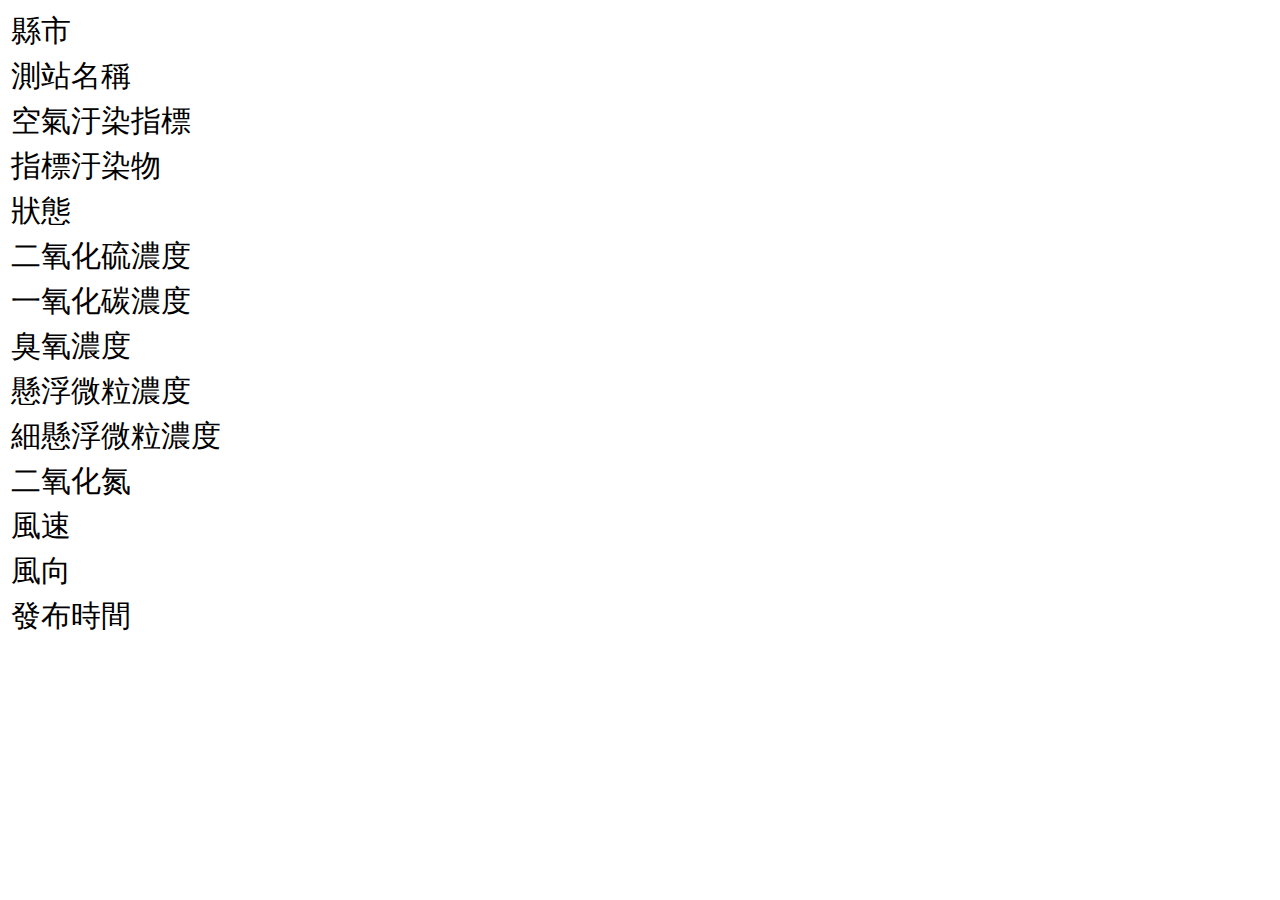
==== app/src/main/assets/AirSpace/airDetail.html @ f283ecdb "fitst" ====
<!DOCTYPE html>
<html>
    <head>
        <meta charset="utf-8">
        <meta name="viewport" content="width=device-width, initial-scale=1.0, maximum-scale=1.0, user-scalable=0">
        <script src="vender/jquery-2.1.4.min.js"></script>
        <script src="js/airDetail.js"></script>
        <link rel="stylesheet" href="css/airDetail.css">
        
    </head>
    <body>
        
        <div class="content">
            <table>
                <tr><td>縣市</td><td id="County"></td></tr>
                <tr><td>測站名稱</td><td id="SiteName"></td></tr>
                <tr><td>空氣汙染指標</td><td id="PSI"></td></tr>
                <tr><td>指標汙染物</td><td id="MajorPollutant"></td></tr>
                <tr><td>狀態</td><td id="Status"></td></tr>
                <tr><td>二氧化硫濃度</td><td id="SO2"></td></tr>
                <tr><td>一氧化碳濃度</td><td id="CO"></td></tr>
                <tr><td>臭氧濃度</td><td id="O3"></td></tr>
                <tr><td>懸浮微粒濃度</td><td id="PM10"></td></tr>
                <tr><td>細懸浮微粒濃度</td><td id="PM2.5"></td></tr>
                <tr><td>二氧化氮</td><td id="NO2"></td></tr>
                <tr><td>風速</td><td id="WindSpeed"></td></tr>
                <tr><td>風向</td><td id="WindDirec"></td></tr>
                <tr><td>發布時間</td><td id="PublishTime"></td></tr>
            </table>
        </div>
        
    </body>
</html>
---- app/src/main/assets/AirSpace/css/airDetail.css ----
td{
    font-size: 30px;
    font-family: "微軟正黑體";
}
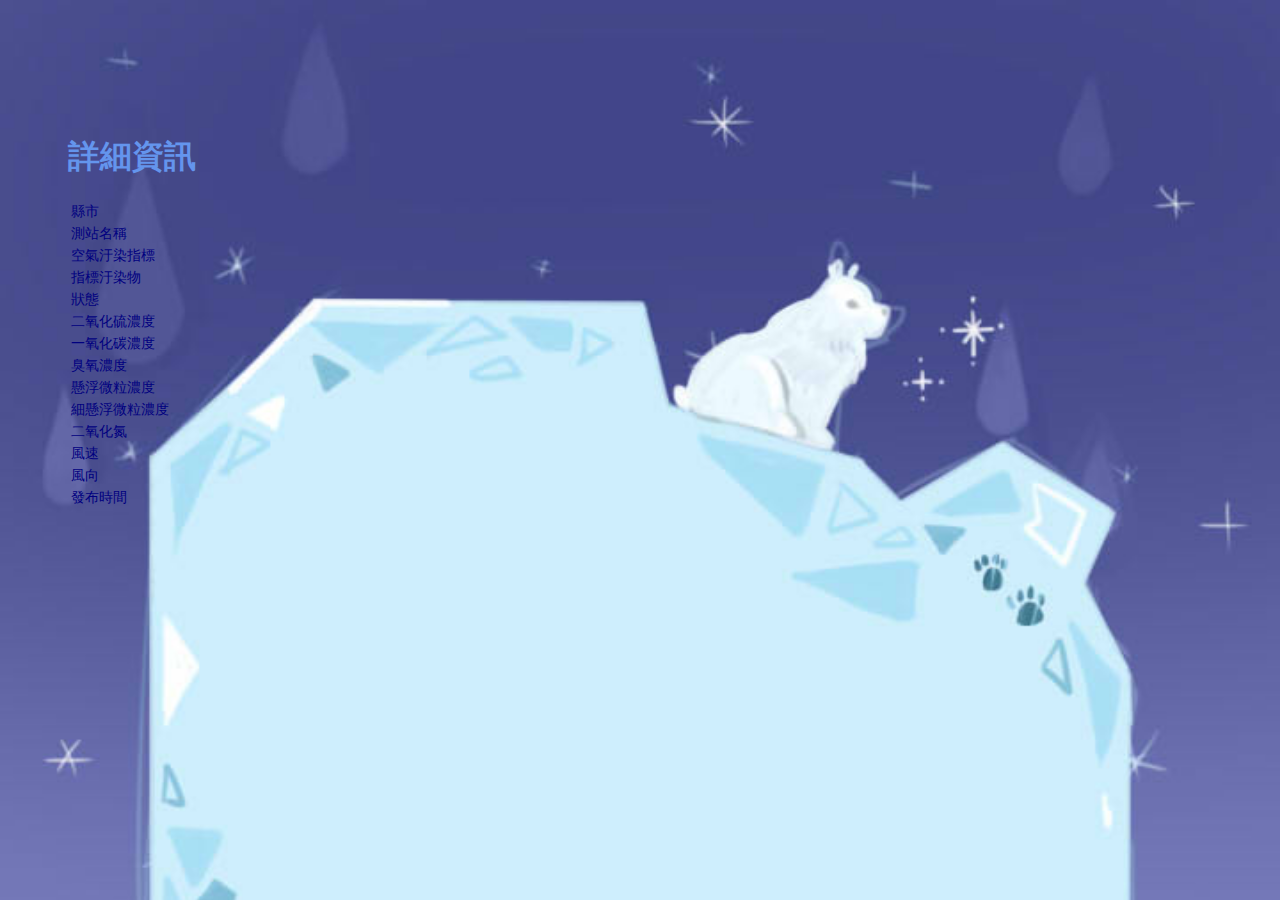
==== commit 5b60c714: "update index.html , detail.html style" ====
--- a/app/src/main/assets/AirSpace/airDetail.html
+++ b/app/src/main/assets/AirSpace/airDetail.html
@@ -11,6 +11,7 @@
     <body>
         
         <div class="content">
+            <h1>詳細資訊</h1>
             <table>
                 <tr><td>縣市</td><td id="County"></td></tr>
                 <tr><td>測站名稱</td><td id="SiteName"></td></tr>
--- a/app/src/main/assets/AirSpace/css/airDetail.css
+++ b/app/src/main/assets/AirSpace/css/airDetail.css
@@ -1,4 +1,21 @@
 td{
-    font-size: 30px;
+    font-size: 14px;
     font-family: "微軟正黑體";
+    color : #000080; /* color 3 */
+}
+body {
+    height : 580px;
+    background-image : url("../img/detail_img.jpg");
+    background-repeat: no-repeat;
+    background-size: 100%;
+}
+h1 {
+    margin-left : 60px;
+    color : #6495ED; /* color 2  */
+    margin-top : 135px;
+}
+table {
+    width : 70%;
+    height : auto;
+    margin-left : 60px;
 }